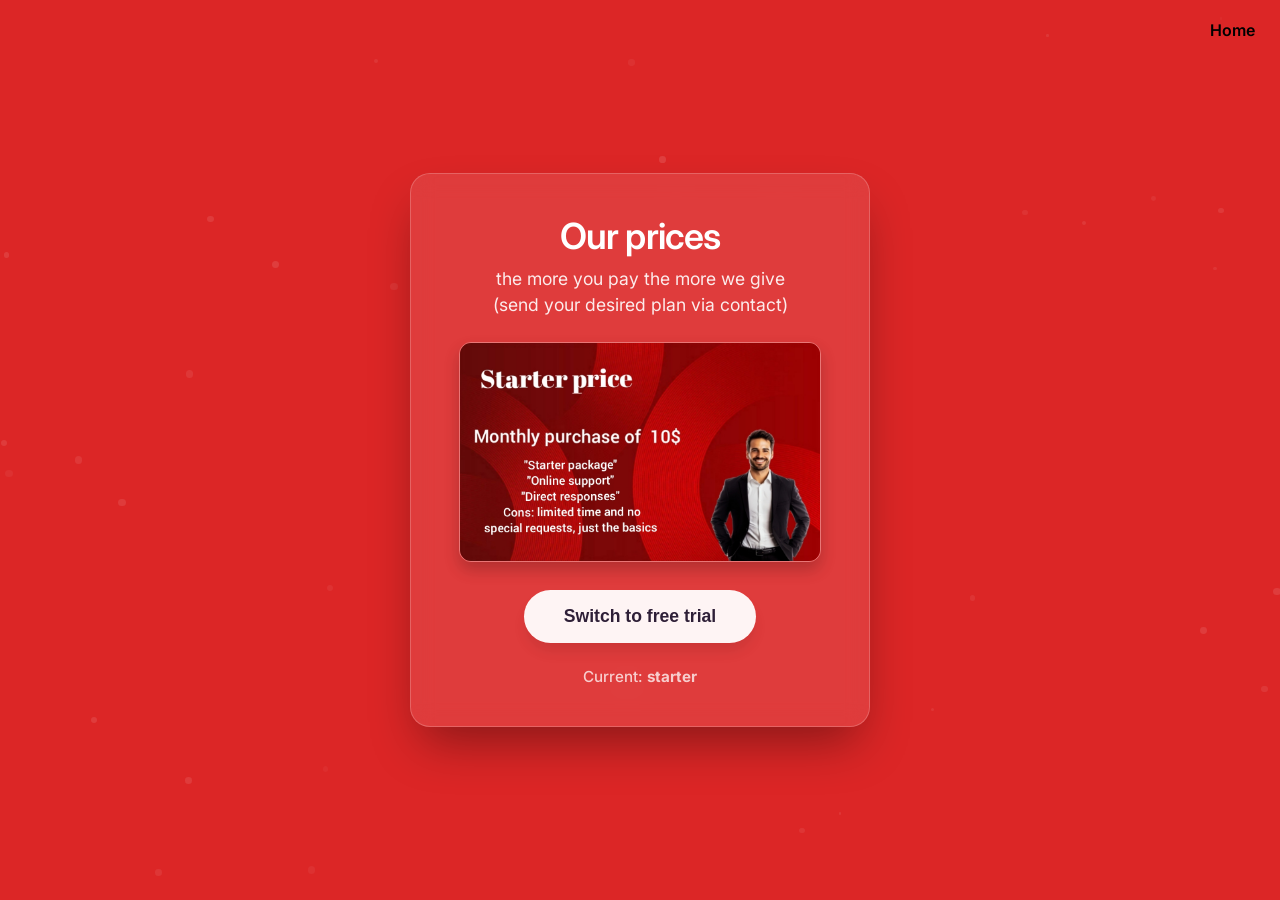
==== colorfun.html @ 3b7c9d52 "Add files via upload" ====
<!DOCTYPE html>
<html lang="en">
<head>
    <meta charset="UTF-8">
    <meta name="viewport" content="width=device-width, initial-scale=1.0">
    <title>what do you prefer?</title>
     <div>
      <a href="index.html"class="Homie-btn">Home</a>
    </div>
    <style>
        @import url('https://fonts.googleapis.com/css2?family=Inter:wght@400;500;600&display=swap');

        :root {
            --transition-duration: 800ms;
        }

        * {
            margin: 0;
            padding: 0;
            box-sizing: border-box;
        }

        body {
            font-family: 'Inter', system-ui, sans-serif;
            height: 100vh;
            display: flex;
            align-items: center;
            justify-content: center;
            background-color: #dc2626; 
            color: white;
            transition: background-color var(--transition-duration) cubic-bezier(0.4, 0, 0.2, 1);
            overflow: hidden;
            position: relative;
        }

        .container {
            text-align: center;
            z-index: 10;
            padding: 2.5rem 3rem;
            border-radius: 20px;
            background: rgba(255, 255, 255, 0.1);
            backdrop-filter: blur(12px);
            border: 1px solid rgba(255, 255, 255, 0.2);
            box-shadow: 0 25px 50px -12px rgb(0 0 0 / 0.4);
            max-width: 460px;
            width: 100%;
        }
        .Homie-btn{
    position: fixed;
    top: 20px;
    right: 25px;
    text-decoration: none;
    color: #000000;
    font-weight: 600;
    transition:all 0.3s linear;
}
.Homie-btn:hover{
    color: #ffffff;
    transform: scale(1.09);
}

        h1 {
            font-size: 2.25rem;
            font-weight: 600;
            margin-bottom: 0.5rem;
            letter-spacing: -0.025em;
        }

        p {
            font-size: 1.1rem;
            opacity: 0.9;
            margin-bottom: 1.5rem;
            line-height: 1.5;
        }

        .mood-image {
            width: 100%;
            height: 220px;
            object-fit: cover;
            border-radius: 12px;
            margin-bottom: 1.5rem;
            border: 1px solid rgba(255, 255, 255, 0.3);
            box-shadow: 0 8px 16px rgba(0, 0, 0, 0.2);
            transition: opacity 0.3s ease;
        }

        .switch-btn {
            background: rgba(255, 255, 255, 0.95);
            color: #2e1f37;
            border: none;
            padding: 16px 40px;
            font-size: 1.1rem;
            font-weight: 600;
            border-radius: 9999px;
            cursor: pointer;
            transition: all 0.3s cubic-bezier(0.4, 0, 0.2, 1);
            box-shadow: 0 10px 15px -3px rgb(0 0 0 / 0.1);
            display: inline-flex;
            align-items: center;
            gap: 10px;
        }

        .switch-btn:hover {
            transform: translateY(-3px);
            box-shadow: 0 20px 25px -5px rgb(0 0 0 / 0.1);
        }

        .switch-btn:active {
            transform: scale(0.98);
        }

        .status {
            margin-top: 1.5rem;
            font-size: 0.95rem;
            opacity: 0.75;
            font-weight: 500;
        }

        .counter {
            display: none;
            margin-top: 0.5rem;
            font-size: 0.85rem;
            opacity: 0.6;
        }

        #secretLinkContainer {
            display: none;
            margin-top: 1.5rem;
            padding-top: 1.5rem;
            border-top: 1px solid rgba(255, 255, 255, 0.2);
            animation: popIn 0.5s cubic-bezier(0.175, 0.885, 0.32, 1.275) forwards;
        }

        .secret-link {
            display: inline-block;
            background: #ffffff;
            color: #dc2626;
            padding: 12px 28px;
            border-radius: 50px;
            font-weight: 600;
            text-decoration: none;
            box-shadow: 0 10px 20px rgba(0,0,0,0.2);
            transition: transform 0.2s ease, background-color 0.2s ease;
        }

        .secret-link:hover {
            transform: scale(1.05);
            background: #f3f4f6;
        }

        @keyframes popIn {
            from { opacity: 0; transform: scale(0.9) translateY(10px); }
            to { opacity: 1; transform: scale(1) translateY(0); }
        }

        .particles {
            position: absolute;
            top: 0;
            left: 0;
            width: 100%;
            height: 100%;
            pointer-events: none;
            overflow: hidden;
            z-index: 1;
        }
    </style>
</head>
<body>
    <div class="particles" id="particles"></div>
    
    <div class="container">
        <h1>Our prices</h1>
        <p>the more you pay the more we give <br> (send your desired plan via contact)</p>
        
        <img id="moodImage" class="mood-image" src="image2/pic1.jpg" alt="Current Mood">
        
        <br>
        <button class="switch-btn" id="switchBtn">
            <span id="btnText">Switch payment plan</span>
        </button>
        
        <div class="status" id="status">
            Current: <strong>starter</strong>
        </div>

        <div class="counter" id="counter">Clicks: 0 / 67</div>

        <div id="secretLinkContainer">
            <p style="margin-bottom: 10px; font-weight: 600;">click here </p>
            <a href="scret.html" target="_blank" id="secretLink" class="secret-link">discount code</a>
        </div>
    </div>

    <script>
        const body = document.body;
        const switchBtn = document.getElementById('switchBtn');
        const btnText = document.getElementById('btnText');
        const status = document.getElementById('status');
        const moodImage = document.getElementById('moodImage');
        const counterEl = document.getElementById('counter');
        const secretLinkContainer = document.getElementById('secretLinkContainer');
        const secretLink = document.getElementById('secretLink');

        const colors = ['#dc2626', '#2563eb', '#16a34a', '#7c3aed', '#db2777', '#ea580c'];
        
        const images = [
            "image2/pic1.jpg",
            "image2/pic2.jpg",
            "image2/pic3.jpg",
            "image2/pic4.jpg",
            "image2/pic5.jpg",
            "image2/pic6.jpg",
        ];
        const colorNames = ['starter', 'free trial', 'starter plus', 'starter plus premium', 'premium service', 'vip premium'];

        let clickCount = 0;
        let currentIndex = 0;

        function createParticles() {
            const particlesContainer = document.getElementById('particles');
            for (let i = 0; i < 40; i++) {
                const particle = document.createElement('div');
                particle.style.position = 'absolute';
                particle.style.width = `${Math.random() * 6 + 2}px`;
                particle.style.height = particle.style.width;
                particle.style.background = 'rgba(255, 255, 255, 0.15)';
                particle.style.borderRadius = '50%';
                particle.style.left = `${Math.random() * 100}%`;
                particle.style.top = `${Math.random() * 100}%`;
                particle.style.opacity = Math.random() * 0.6 + 0.2;
                particle.style.animation = `float ${Math.random() * 15 + 10}s linear infinite`;
                particlesContainer.appendChild(particle);
            }
        }

        const style = document.createElement('style');
        style.textContent = `
            @keyframes float {
                0% { transform: translateY(0) rotate(0deg); }
                100% { transform: translateY(-1200px) rotate(720deg); }
            }
        `;
        document.head.appendChild(style);

        function toggleBackground() {
            if (clickCount >= 67) return; 

            clickCount++;
            counterEl.textContent = `Clicks: ${clickCount} / 67`;

            currentIndex = (currentIndex + 1) % colors.length;
            
            body.style.backgroundColor = colors[currentIndex];
            moodImage.src = images[currentIndex];
            
            const nextIndex = (currentIndex + 1) % colors.length;
            btnText.textContent = `Switch to ${colorNames[nextIndex]}`;
            status.innerHTML = `Current: <strong>${colorNames[currentIndex]}</strong>`;

            if (clickCount === 67) {
                switchBtn.disabled = true;
                switchBtn.style.opacity = "0.4";
                switchBtn.style.cursor = "not-allowed";
                btnText.textContent = "Unlocked!";
                
                secretLink.style.color = colors[currentIndex];
                secretLinkContainer.style.display = "block";
            }
        }

        switchBtn.addEventListener('click', toggleBackground);

        document.addEventListener('keydown', (e) => {
            if (e.code === 'Space') {
                e.preventDefault();
                toggleBackground();
            }
        });

        window.onload = () => {
            createParticles();
            btnText.textContent = `Switch to ${colorNames[1]}`;
        };

        
    </script>
</body>
</html>
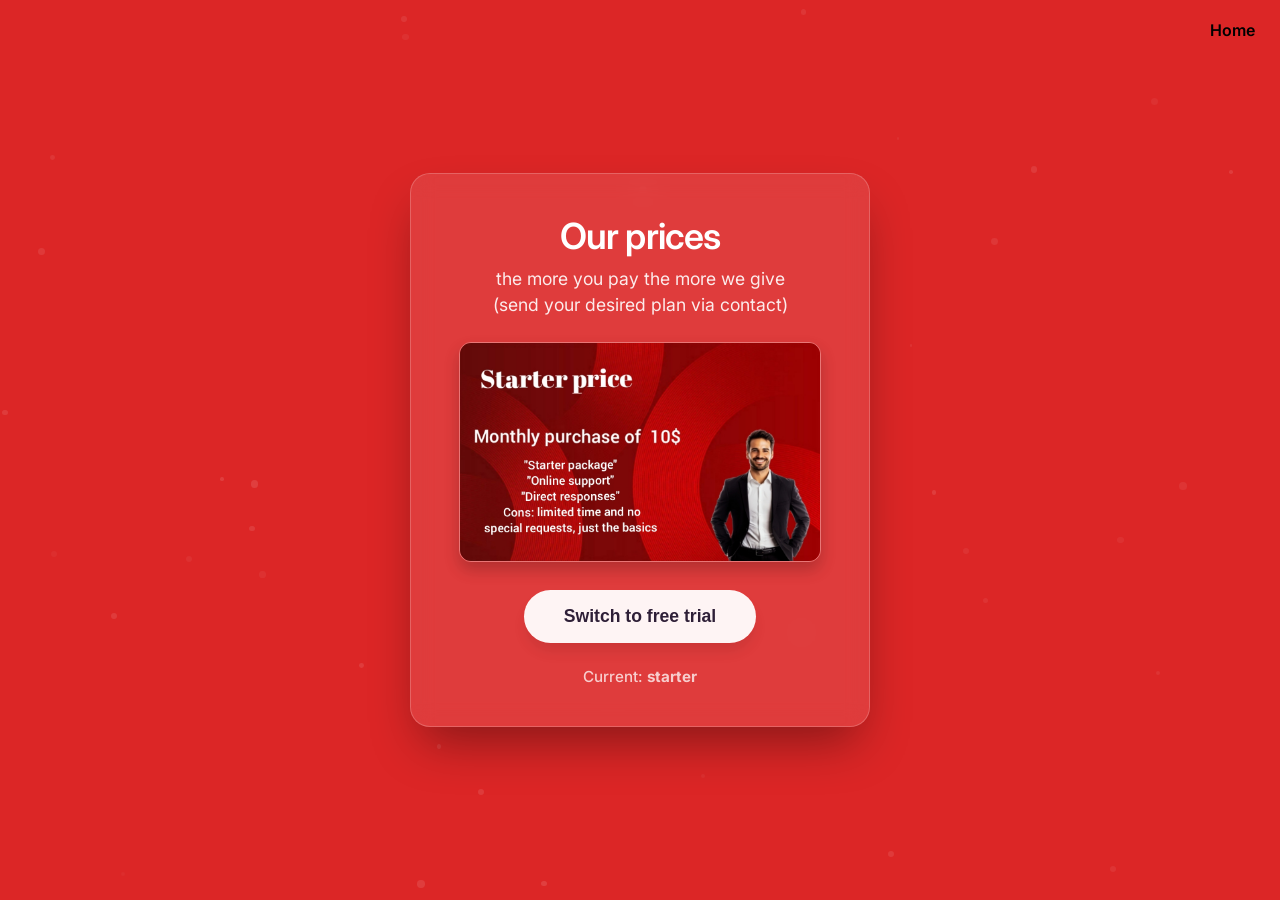
==== commit 8f68f228: "Update colorfun.html" ====
--- a/colorfun.html
+++ b/colorfun.html
@@ -3,7 +3,7 @@
 <head>
     <meta charset="UTF-8">
     <meta name="viewport" content="width=device-width, initial-scale=1.0">
-    <title>what do you prefer?</title>
+    <title> SUBCRIPTIONS </title>
      <div>
       <a href="index.html"class="Homie-btn">Home</a>
     </div>
